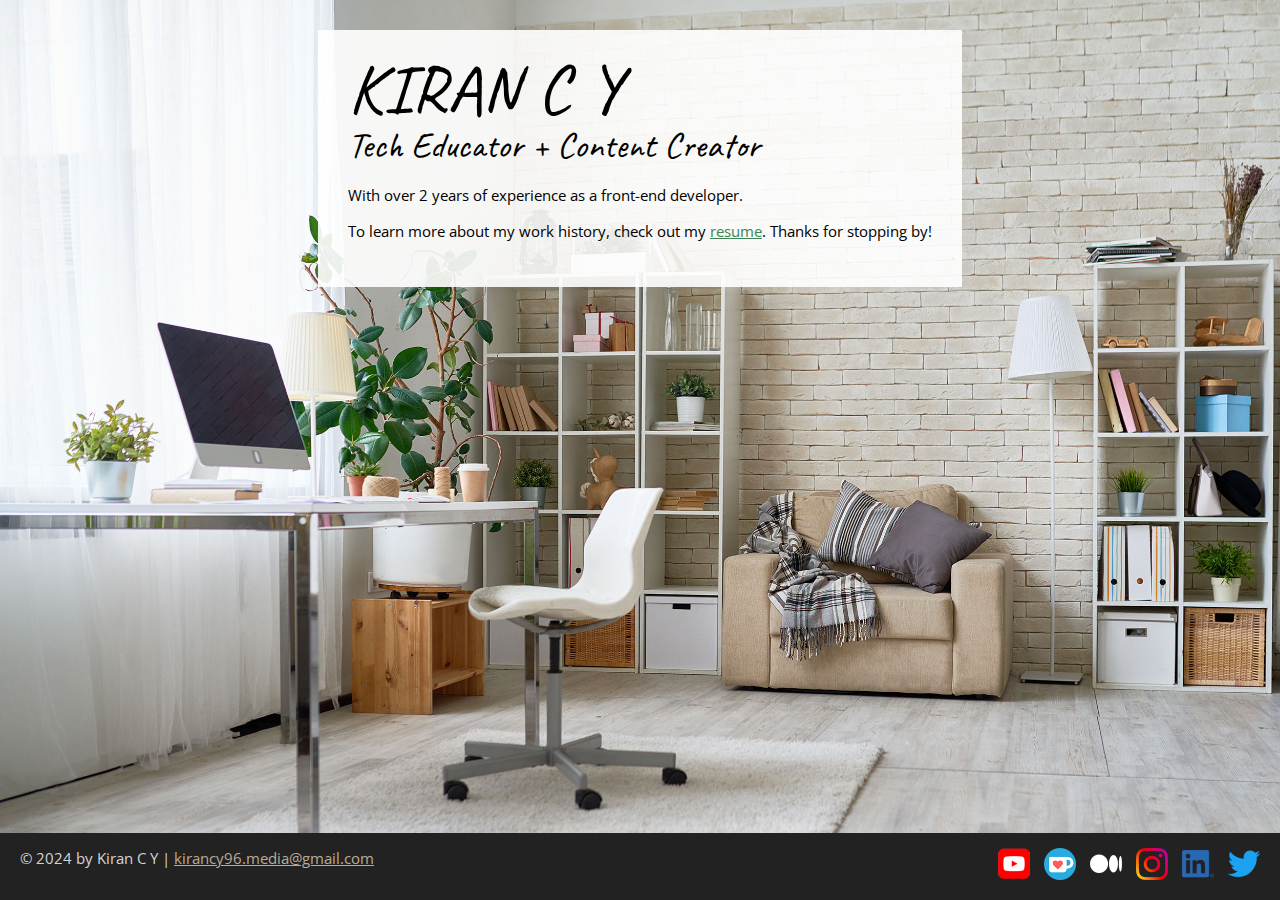
==== index.html @ e69bc337 "Add files via upload" ====
<!DOCTYPE html>
<html lang="en">
  <head>
    <meta charset="UTF-8">
    <meta name="viewport" content="width=device-width, initial-scale=1.0">
    <title>Christina Truong, Tech Educator and Content Creator</title>
    <link rel="preconnect" href="https://fonts.googleapis.com">
    <link rel="preconnect" href="https://fonts.gstatic.com" crossorigin>
    <link href="https://fonts.googleapis.com/css2?family=Caveat&family=Open+Sans&display=swap" rel="stylesheet">
    <link rel="stylesheet" href="css/styles.css">
  </head>
  <body class="home">
    <!-- //  INTRO  // -->
    <div class="content-wrapper">  
      <div class="content-bg">
        <header>
          <!-- Start content edits below this line. -->
          <h1>KIRAN C Y</h1>
          <h2>Tech Educator + Content Creator</h2>

          <!-- End content edits here. -->
        </header>

        <!-- //  ABOUT ME  // -->
        <main>
          <p>With over 2 years of experience as a front-end developer.</p>

          <p>To learn more about my work history, check out my <a href="resume.html"> resume</a>. Thanks for stopping by!</p>
        </main>
      </div>
    </div>
    <!-- //  FOOTER INFO, SOCIAL MEDIA  // -->
    <footer>
      <p>© 2024 by Kiran C Y |  <a href="mailto:kirancy96.media@gmail.com">kirancy96.media@gmail.com</a></p>

      <ul class="socials">
        <li>
          <a href=" " target="_blank"><img src="images/icon-logo-youtube.png" alt="My YouTube channel"></a>
        </li>
        <li>
          <a href=" " target="_blank"><img src="images/icon-logo-ko-fi.png" alt="My Ko-Fi homepage"></a>
        </li>
        <li>
          <a href=" " target="_blank"><img src="images/icon-logo-medium.png" alt="My Medium homepage"></a>
        </li>
        <li>
          <a href=" " target="_blank"><img src="images/icon-logo-instagram.png" alt="My Instagram"></a>
        </li>
        <li>
          <a href=" " target="_blank"><img src="images/icon-logo-linkedin.png" alt="My LinkedIn profile"></a>
        </li>
        <li>
          <a href=" " target="_blank"><img src="images/icon-logo-twitter.png" alt="My Twitter profile"></a>
        </li>
      </ul>
    </footer>
  </body>
</html>
---- css/styles.css ----
/*
COLOR PALETTE

Dark green    #3c8453
Sandy beige   #bcaa96
Dark gray     #222222
Light gray    #d3d4d6
Off-white     #f6f6f6
*/

/* GLOBAL STYLES 
------------------------------------*/
/* 
  https://www.paulirish.com/2012/box-sizing-border-box-ftw/
*/
html {   
    box-sizing: border-box;
    font-size: 62.5%; /* set default to 10px */
}
*, *:before, *:after {
    box-sizing: inherit;
}

html, body {
    height: 100%;
}
body {
    background: #f6f6f6; 
    margin: 0;
    font-family: 'Open Sans', sans-serif;
    font-size: 1.5rem;
    line-height: 1.4;
}
h1, h2, h3 {
    font-family: 'Caveat', cursive;
    font-weight: 400;
    margin: 0;
}
h1 {
    font-size: 7rem;
    line-height: 0.85;
}
h2 {
    font-size: 3.6rem;
}
h3 {
    font-size: 2.4rem;
}

/* links */
a {
    color: #3c8453;
}
a:hover {
    color: #bcaa96;
    text-decoration: none;
}
footer a {
    color: #bcaa96;
}
footer a:hover {
    color: #3c8453;
}
.btn {
    background: #3c8453;
    color: #f6f6f6;
    text-decoration: none;
    text-transform: uppercase;
    font-size: 1.2rem;
    display: inline-block;
    padding: 7px;
    letter-spacing: 0.1em;
    line-height: 1;
    border-radius: 4px;
}

.content-wrapper {
    margin: 0 auto;
    padding: 30px;
    max-width: 900px;
}


/* HOME
------------------------------------*/
.home {
    background: url(../images/bg-home-office-studio.jpg) no-repeat;
    background-size: cover;
    display: flex;
    flex-direction: column;
}
.home .content-wrapper {
    flex: 1 0 auto;
}
.content-bg {
    background: rgb(255 255 255 / 0.9);
    padding: 30px;
}
@media screen and (max-width:650px){
    .home .content-wrapper {
        padding: 10px;
    }
    .content-bg {
        padding: 20px;
    }
}


/* RESUME
------------------------------------*/
.resume header::before {
    background: url(../images/bg-home-office-studio.jpg) center;
    background-size: cover;
    content: "";
    display: block;
    height: 375px;
}
.resume-section {
    margin-bottom: 50px;
}
.resume-section h2 {
    border-bottom: 2px dashed #d3d4d6;
}
.download-link {
    position: fixed;
    top: 5px;
    left: 5px;
    font-size: 1.5rem;
}
@media screen and (max-width: 1200px){
    .download-link {
        position: absolute;
    }
}
@media screen and (max-width: 500px){
    .resume header::before {
        height: 200px;
    }
    h1 {
        font-size: 5rem;
    }
    h2 {
        font-size: 2.6rem;
    }
}


/* Projects
------------------------------------*/
.project-item {
    margin: 30px 0;
}
.project-item img {
    width: 300px;
}
@media screen and (min-width:860px) {
    .project-item {
        display: flow-root;
    }
    .project-item img {
        float: left;
        margin-right: 20px;
    }
}
@media screen and (min-width:650px) and (max-width:859px) {
    .project-wrapper {
        display: grid;
        grid-template-columns: repeat(2, 1fr);
        column-gap: 20px;
    }
    .project-item img {
        width: 100%;
    }
}
@media screen and (max-width:500px){
    .project-item img {
        width: 100%;
        margin-bottom: 10px;
    }
}


/* Work Experience
------------------------------------*/
.work-item {
    margin: 30px 0;
}
.work-details p {
    margin: 0;
}

@media screen and (min-width: 860px) {
    .work-item {
        display: grid;
        grid-template-columns: 300px 1fr;
        column-gap: 20px;
    }
    .work-summary p:first-child {
        margin-top: 0;
    }
}


/* Education
------------------------------------*/
.education-item {
    margin: 30px 0;
}
.education-item p {
    margin: 0;
}



/* FOOTER
------------------------------------*/
footer {
    background: #222;
    color: #d3d4d6;
}
.socials {
    list-style-type: none;
    padding: 0;
}
.socials li {
    display: inline-block;
    margin-left: 10px;
}
.socials img {
    width: 32px;
}
.socials img:hover {
    opacity: 0.5;
}

@media screen and (min-width: 860px){
    footer {
        display: flex;
        justify-content: space-between;
        padding: 0 20px;
    }
}
@media screen and (max-width: 859px){
    footer {
        text-align: center;
        padding: 10px;
    }

}
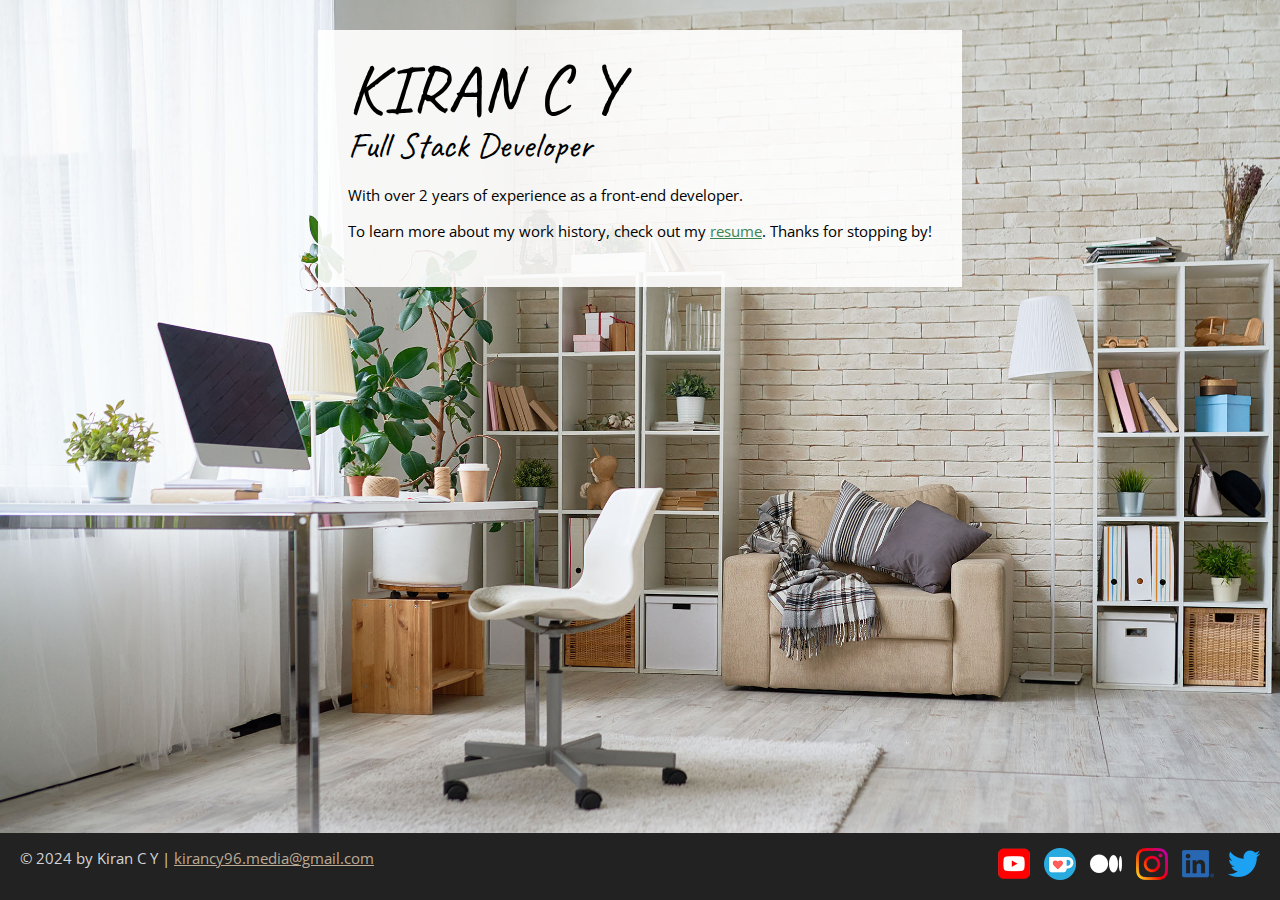
==== commit 7ffd695b: "Update index.html" ====
--- a/index.html
+++ b/index.html
@@ -3,7 +3,7 @@
   <head>
     <meta charset="UTF-8">
     <meta name="viewport" content="width=device-width, initial-scale=1.0">
-    <title>Christina Truong, Tech Educator and Content Creator</title>
+    <title>Kiran C Y, Full Stack Developer</title>
     <link rel="preconnect" href="https://fonts.googleapis.com">
     <link rel="preconnect" href="https://fonts.gstatic.com" crossorigin>
     <link href="https://fonts.googleapis.com/css2?family=Caveat&family=Open+Sans&display=swap" rel="stylesheet">
@@ -16,7 +16,7 @@
         <header>
           <!-- Start content edits below this line. -->
           <h1>KIRAN C Y</h1>
-          <h2>Tech Educator + Content Creator</h2>
+          <h2>Full Stack Developer</h2>
 
           <!-- End content edits here. -->
         </header>
@@ -55,4 +55,4 @@
       </ul>
     </footer>
   </body>
-</html>+</html>
